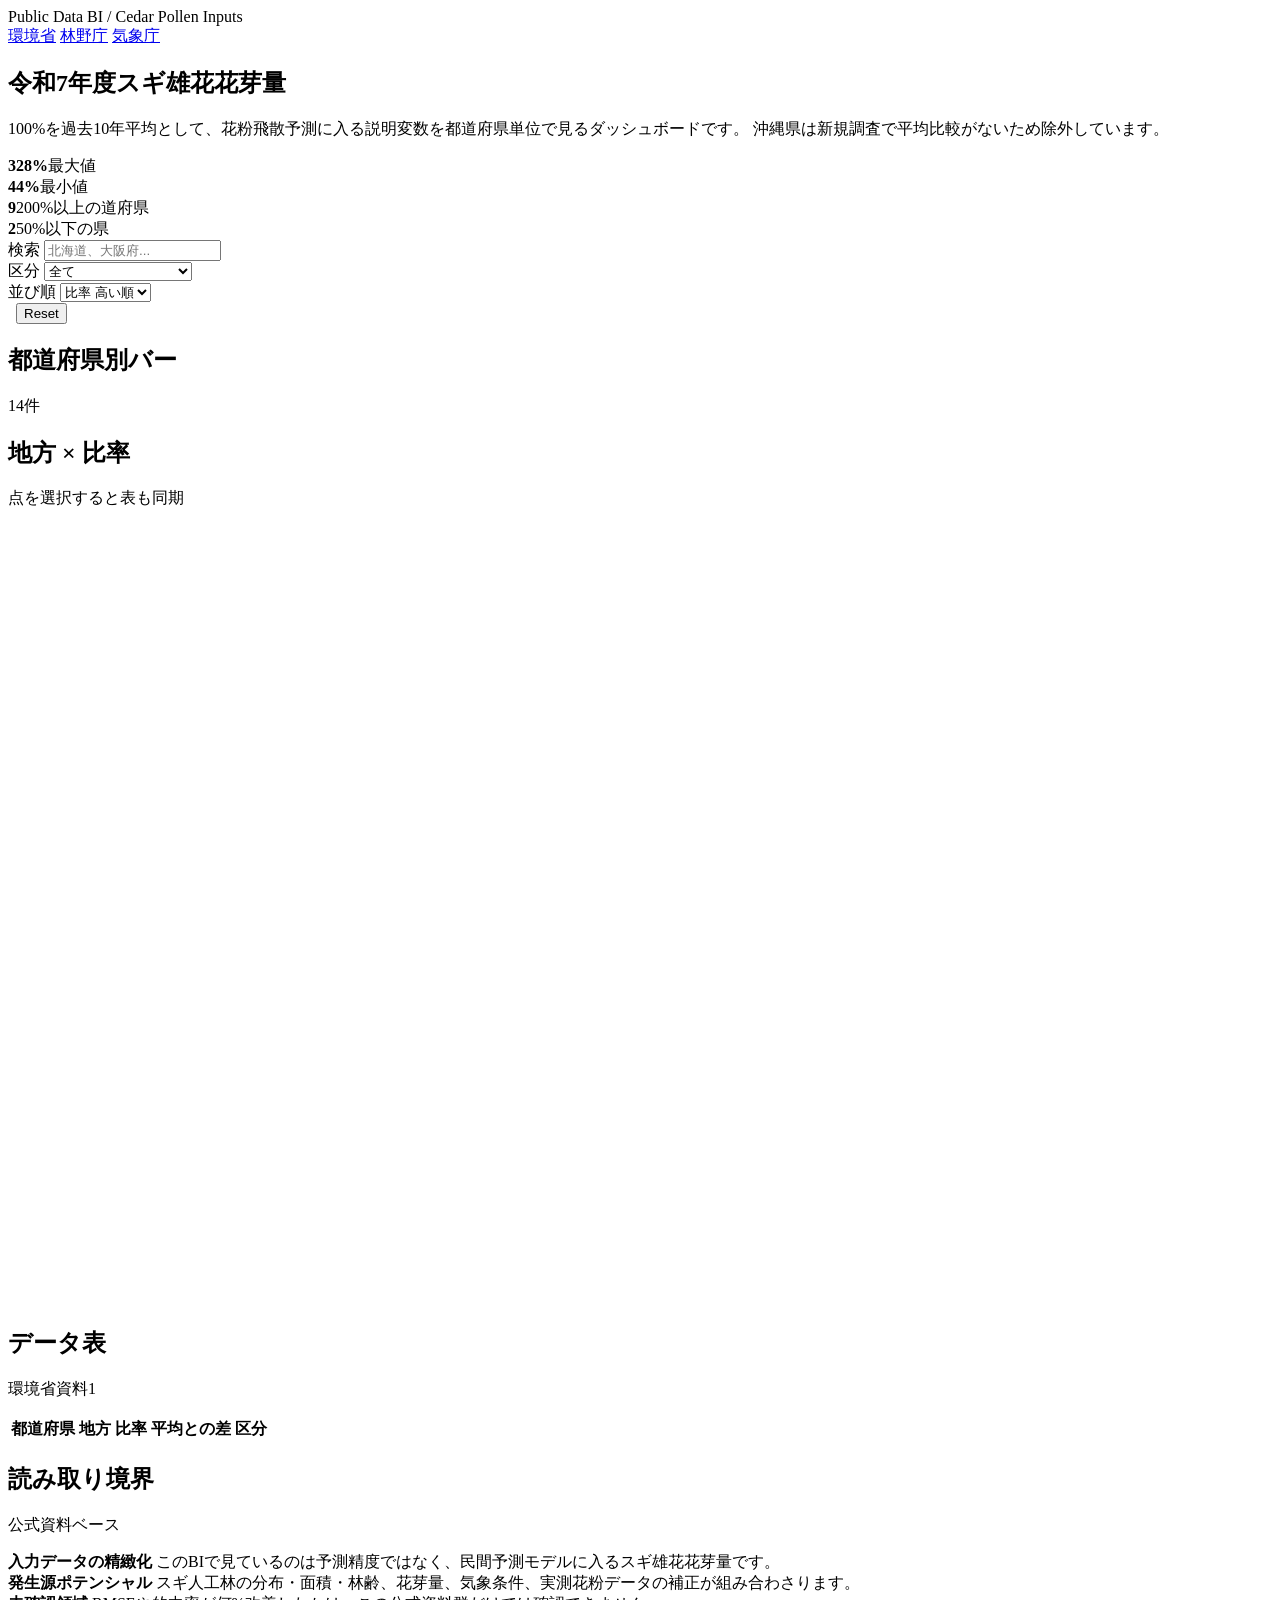
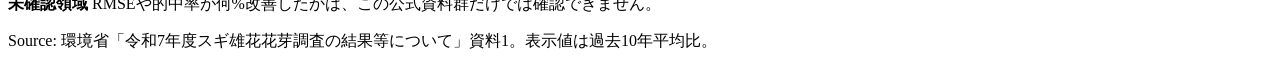
==== bi/index.html @ e86ca0a4 "Deploy cedar pollen BI dashboard" ====
<!DOCTYPE html><html lang="ja"> <head><meta charset="utf-8"><meta name="viewport" content="width=device-width, initial-scale=1"><meta name="description" content="環境省の令和7年度スギ雄花花芽調査を使った、過去10年平均比のインタラクティブBI。"><title>スギ雄花花芽量 BI</title><link rel="stylesheet" href="/cedar-pollen-bi/_astro/bi.BnMPXbu-.css"><script type="module" src="/cedar-pollen-bi/_astro/page.B1D-nYk3.js"></script></head> <body> <main class="shell"> <nav class="topbar" aria-label="外部資料"> <div class="brand"> <span class="brand-mark" aria-hidden="true"></span> <span>Public Data BI / Cedar Pollen Inputs</span> </div> <div class="source-links"> <a href="https://www.env.go.jp/press/press_02181.html">環境省</a> <a href="https://www.rinya.maff.go.jp/j/sin_riyou/kafun/qanda.html">林野庁</a> <a href="https://www.jma.go.jp/jma/kishou/know/kurashi/kafun.html">気象庁</a> </div> </nav> <section class="hero"> <div> <h1>令和7年度スギ雄花花芽量</h1> <p class="lead">
100%を過去10年平均として、花粉飛散予測に入る説明変数を都道府県単位で見るダッシュボードです。
            沖縄県は新規調査で平均比較がないため除外しています。
</p> </div> <div class="metric-grid" aria-label="主要指標"> <div class="metric"><strong id="metricMax">328%</strong><span>最大値</span></div> <div class="metric"><strong id="metricMin">44%</strong><span>最小値</span></div> <div class="metric"><strong id="metricHigh">9</strong><span>200%以上の道府県</span></div> <div class="metric"><strong id="metricLow">2</strong><span>50%以下の県</span></div> </div> </section> <section class="controls" aria-label="表示条件"> <div class="control"> <label for="search">検索</label> <input id="search" type="search" placeholder="北海道、大阪府..."> </div> <div class="control"> <label for="band">区分</label> <select id="band"> <option value="all">全て</option> <option value="high">200%以上</option> <option value="mid">50%超から200%未満</option> <option value="low">50%以下</option> </select> </div> <div class="control"> <label for="sort">並び順</label> <select id="sort"> <option value="desc">比率 高い順</option> <option value="asc">比率 低い順</option> <option value="region">地方順</option> </select> </div> <div class="control"> <label>&nbsp;</label> <button id="reset" type="button">Reset</button> </div> </section> <section class="dash"> <div class="panel"> <div class="panel-head"> <h2>都道府県別バー</h2> <p id="countLabel">14件</p> </div> <div id="barChart" class="chart" style="--max: 350"></div> </div> <div class="panel"> <div class="panel-head"> <h2>地方 × 比率</h2> <p>点を選択すると表も同期</p> </div> <div class="map-wrap"> <svg id="scatter" class="scatter" viewBox="0 0 520 320" role="img" aria-label="地方順の散布図"></svg> </div> </div> <div class="panel"> <div class="panel-head"> <h2>データ表</h2> <p>環境省資料1</p> </div> <div class="table-wrap"> <table> <thead> <tr> <th>都道府県</th> <th>地方</th> <th>比率</th> <th>平均との差</th> <th>区分</th> </tr> </thead> <tbody id="rows"></tbody> </table> </div> </div> <div class="panel"> <div class="panel-head"> <h2>読み取り境界</h2> <p>公式資料ベース</p> </div> <div class="insight-list"> <div class="insight"> <b>入力データの精緻化</b> <span>このBIで見ているのは予測精度ではなく、民間予測モデルに入るスギ雄花花芽量です。</span> </div> <div class="insight"> <b>発生源ポテンシャル</b> <span>スギ人工林の分布・面積・林齢、花芽量、気象条件、実測花粉データの補正が組み合わさります。</span> </div> <div class="insight"> <b>未確認領域</b> <span>RMSEや的中率が何%改善したかは、この公式資料群だけでは確認できません。</span> </div> </div> </div> </section> <p class="footer-note">
Source: 環境省「令和7年度スギ雄花花芽調査の結果等について」資料1。表示値は過去10年平均比。
</p> </main> <div id="tooltip" class="tooltip" role="status" aria-live="polite"></div> <script type="module" src="/cedar-pollen-bi/_astro/bi.astro_astro_type_script_index_0_lang.C79bGoRf.js"></script> </body> </html>
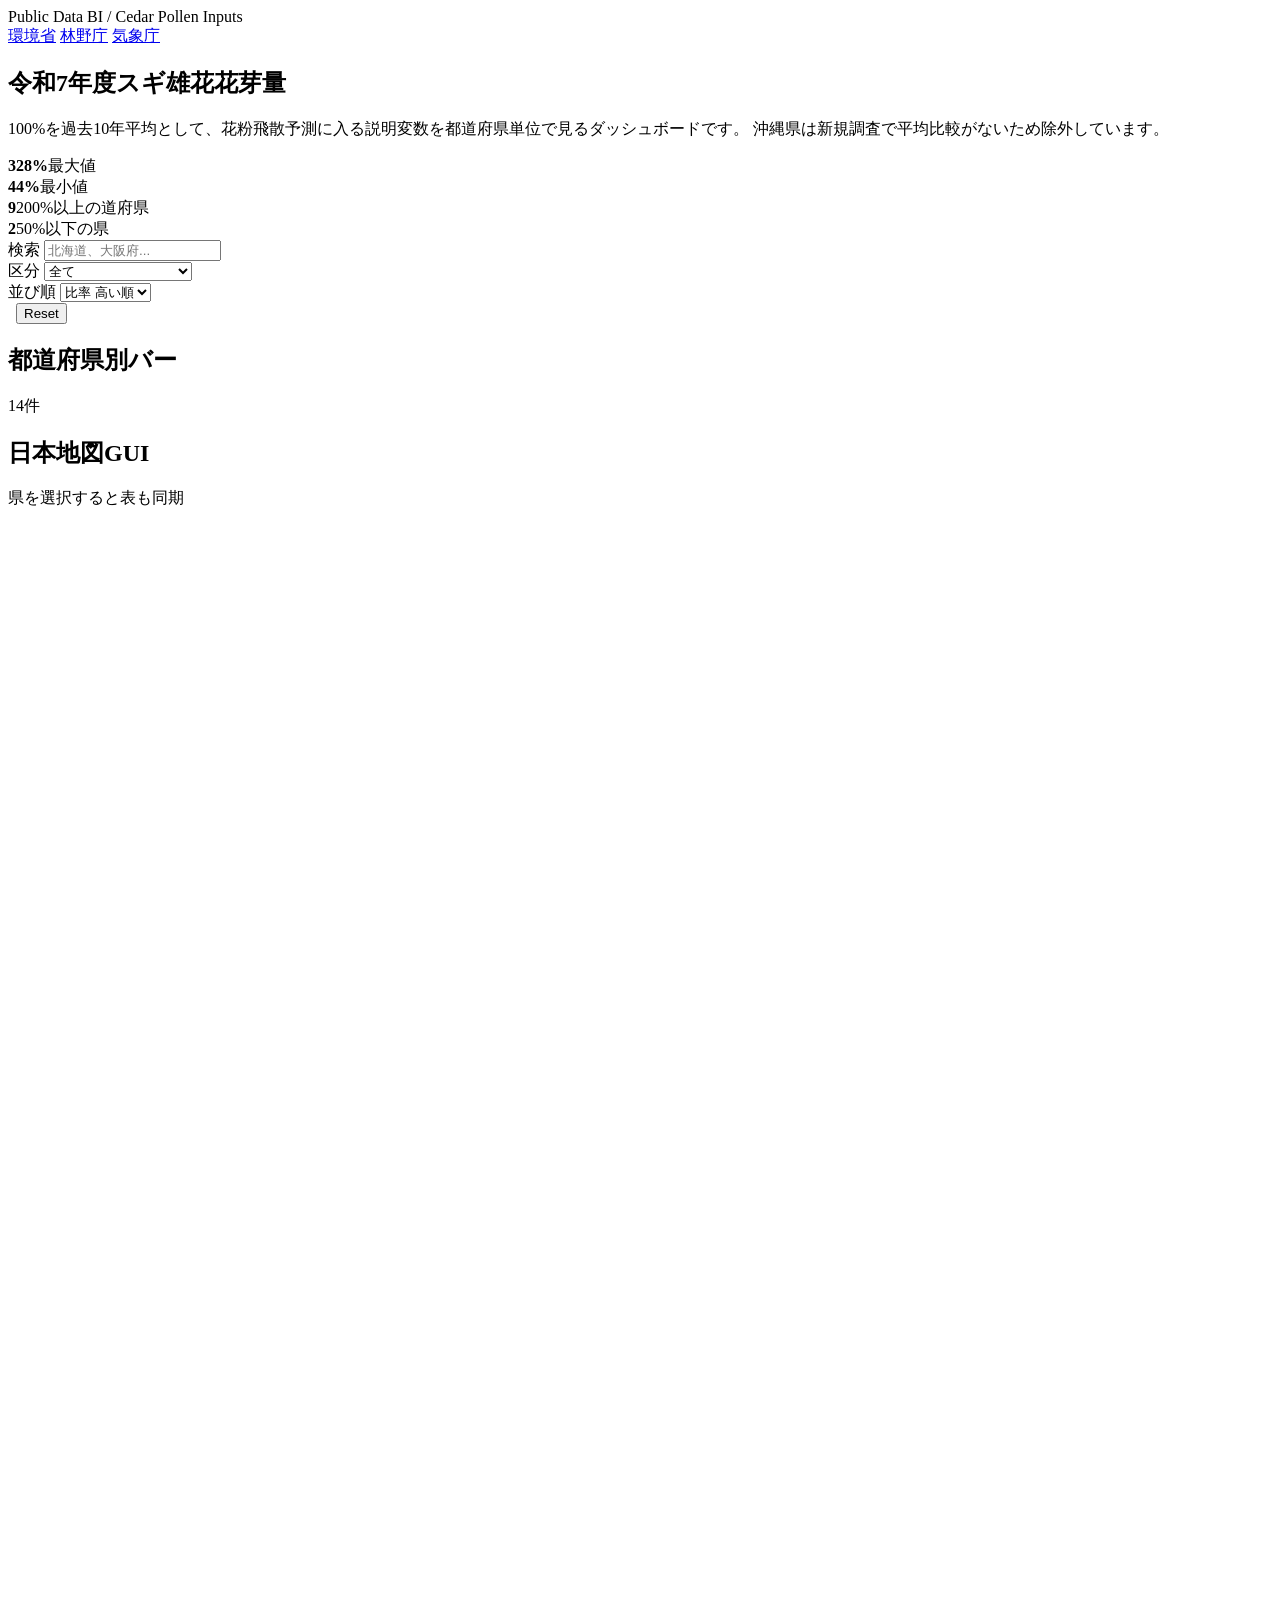
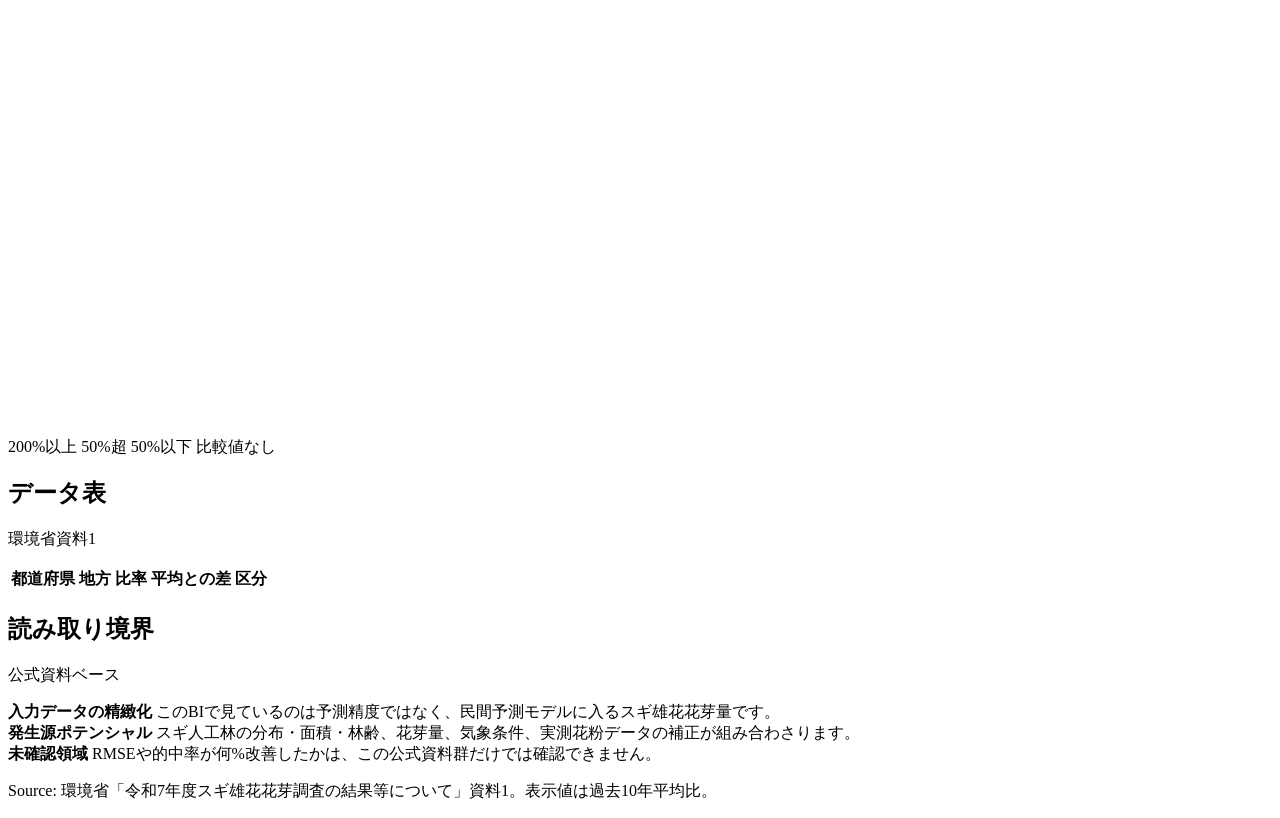
==== commit 69c1fc35: "Add interactive Japan map GUI" ====
--- a/bi/index.html
+++ b/bi/index.html
@@ -1,6 +1,6 @@
-<!DOCTYPE html><html lang="ja"> <head><meta charset="utf-8"><meta name="viewport" content="width=device-width, initial-scale=1"><meta name="description" content="環境省の令和7年度スギ雄花花芽調査を使った、過去10年平均比のインタラクティブBI。"><title>スギ雄花花芽量 BI</title><link rel="stylesheet" href="/cedar-pollen-bi/_astro/bi.BnMPXbu-.css"><script type="module" src="/cedar-pollen-bi/_astro/page.B1D-nYk3.js"></script></head> <body> <main class="shell"> <nav class="topbar" aria-label="外部資料"> <div class="brand"> <span class="brand-mark" aria-hidden="true"></span> <span>Public Data BI / Cedar Pollen Inputs</span> </div> <div class="source-links"> <a href="https://www.env.go.jp/press/press_02181.html">環境省</a> <a href="https://www.rinya.maff.go.jp/j/sin_riyou/kafun/qanda.html">林野庁</a> <a href="https://www.jma.go.jp/jma/kishou/know/kurashi/kafun.html">気象庁</a> </div> </nav> <section class="hero"> <div> <h1>令和7年度スギ雄花花芽量</h1> <p class="lead">
+<!DOCTYPE html><html lang="ja"> <head><meta charset="utf-8"><meta name="viewport" content="width=device-width, initial-scale=1"><meta name="description" content="環境省の令和7年度スギ雄花花芽調査を使った、過去10年平均比のインタラクティブBI。"><title>スギ雄花花芽量 BI</title><link rel="stylesheet" href="/cedar-pollen-bi/_astro/bi.BOpLb-ZR.css"><script type="module" src="/cedar-pollen-bi/_astro/page.B1D-nYk3.js"></script></head> <body> <main class="shell"> <nav class="topbar" aria-label="外部資料"> <div class="brand"> <span class="brand-mark" aria-hidden="true"></span> <span>Public Data BI / Cedar Pollen Inputs</span> </div> <div class="source-links"> <a href="https://www.env.go.jp/press/press_02181.html">環境省</a> <a href="https://www.rinya.maff.go.jp/j/sin_riyou/kafun/qanda.html">林野庁</a> <a href="https://www.jma.go.jp/jma/kishou/know/kurashi/kafun.html">気象庁</a> </div> </nav> <section class="hero"> <div> <h1>令和7年度スギ雄花花芽量</h1> <p class="lead">
 100%を過去10年平均として、花粉飛散予測に入る説明変数を都道府県単位で見るダッシュボードです。
             沖縄県は新規調査で平均比較がないため除外しています。
-</p> </div> <div class="metric-grid" aria-label="主要指標"> <div class="metric"><strong id="metricMax">328%</strong><span>最大値</span></div> <div class="metric"><strong id="metricMin">44%</strong><span>最小値</span></div> <div class="metric"><strong id="metricHigh">9</strong><span>200%以上の道府県</span></div> <div class="metric"><strong id="metricLow">2</strong><span>50%以下の県</span></div> </div> </section> <section class="controls" aria-label="表示条件"> <div class="control"> <label for="search">検索</label> <input id="search" type="search" placeholder="北海道、大阪府..."> </div> <div class="control"> <label for="band">区分</label> <select id="band"> <option value="all">全て</option> <option value="high">200%以上</option> <option value="mid">50%超から200%未満</option> <option value="low">50%以下</option> </select> </div> <div class="control"> <label for="sort">並び順</label> <select id="sort"> <option value="desc">比率 高い順</option> <option value="asc">比率 低い順</option> <option value="region">地方順</option> </select> </div> <div class="control"> <label>&nbsp;</label> <button id="reset" type="button">Reset</button> </div> </section> <section class="dash"> <div class="panel"> <div class="panel-head"> <h2>都道府県別バー</h2> <p id="countLabel">14件</p> </div> <div id="barChart" class="chart" style="--max: 350"></div> </div> <div class="panel"> <div class="panel-head"> <h2>地方 × 比率</h2> <p>点を選択すると表も同期</p> </div> <div class="map-wrap"> <svg id="scatter" class="scatter" viewBox="0 0 520 320" role="img" aria-label="地方順の散布図"></svg> </div> </div> <div class="panel"> <div class="panel-head"> <h2>データ表</h2> <p>環境省資料1</p> </div> <div class="table-wrap"> <table> <thead> <tr> <th>都道府県</th> <th>地方</th> <th>比率</th> <th>平均との差</th> <th>区分</th> </tr> </thead> <tbody id="rows"></tbody> </table> </div> </div> <div class="panel"> <div class="panel-head"> <h2>読み取り境界</h2> <p>公式資料ベース</p> </div> <div class="insight-list"> <div class="insight"> <b>入力データの精緻化</b> <span>このBIで見ているのは予測精度ではなく、民間予測モデルに入るスギ雄花花芽量です。</span> </div> <div class="insight"> <b>発生源ポテンシャル</b> <span>スギ人工林の分布・面積・林齢、花芽量、気象条件、実測花粉データの補正が組み合わさります。</span> </div> <div class="insight"> <b>未確認領域</b> <span>RMSEや的中率が何%改善したかは、この公式資料群だけでは確認できません。</span> </div> </div> </div> </section> <p class="footer-note">
+</p> </div> <div class="metric-grid" aria-label="主要指標"> <div class="metric"><strong id="metricMax">328%</strong><span>最大値</span></div> <div class="metric"><strong id="metricMin">44%</strong><span>最小値</span></div> <div class="metric"><strong id="metricHigh">9</strong><span>200%以上の道府県</span></div> <div class="metric"><strong id="metricLow">2</strong><span>50%以下の県</span></div> </div> </section> <section class="controls" aria-label="表示条件"> <div class="control"> <label for="search">検索</label> <input id="search" type="search" placeholder="北海道、大阪府..."> </div> <div class="control"> <label for="band">区分</label> <select id="band"> <option value="all">全て</option> <option value="high">200%以上</option> <option value="mid">50%超から200%未満</option> <option value="low">50%以下</option> </select> </div> <div class="control"> <label for="sort">並び順</label> <select id="sort"> <option value="desc">比率 高い順</option> <option value="asc">比率 低い順</option> <option value="region">地方順</option> </select> </div> <div class="control"> <label>&nbsp;</label> <button id="reset" type="button">Reset</button> </div> </section> <section class="dash"> <div class="panel"> <div class="panel-head"> <h2>都道府県別バー</h2> <p id="countLabel">14件</p> </div> <div id="barChart" class="chart" style="--max: 350"></div> </div> <div class="panel"> <div class="panel-head"> <h2>日本地図GUI</h2> <p>県を選択すると表も同期</p> </div> <div class="map-wrap"> <svg id="japanMap" class="japan-map" viewBox="0 0 520 620" role="img" aria-label="日本地図タイルGUI"></svg> </div> <div class="map-legend" aria-label="地図凡例"> <span class="legend-item"><span class="legend-swatch high"></span>200%以上</span> <span class="legend-item"><span class="legend-swatch mid"></span>50%超</span> <span class="legend-item"><span class="legend-swatch low"></span>50%以下</span> <span class="legend-item"><span class="legend-swatch"></span>比較値なし</span> </div> </div> <div class="panel"> <div class="panel-head"> <h2>データ表</h2> <p>環境省資料1</p> </div> <div class="table-wrap"> <table> <thead> <tr> <th>都道府県</th> <th>地方</th> <th>比率</th> <th>平均との差</th> <th>区分</th> </tr> </thead> <tbody id="rows"></tbody> </table> </div> </div> <div class="panel"> <div class="panel-head"> <h2>読み取り境界</h2> <p>公式資料ベース</p> </div> <div class="insight-list"> <div class="insight"> <b>入力データの精緻化</b> <span>このBIで見ているのは予測精度ではなく、民間予測モデルに入るスギ雄花花芽量です。</span> </div> <div class="insight"> <b>発生源ポテンシャル</b> <span>スギ人工林の分布・面積・林齢、花芽量、気象条件、実測花粉データの補正が組み合わさります。</span> </div> <div class="insight"> <b>未確認領域</b> <span>RMSEや的中率が何%改善したかは、この公式資料群だけでは確認できません。</span> </div> </div> </div> </section> <p class="footer-note">
 Source: 環境省「令和7年度スギ雄花花芽調査の結果等について」資料1。表示値は過去10年平均比。
-</p> </main> <div id="tooltip" class="tooltip" role="status" aria-live="polite"></div> <script type="module" src="/cedar-pollen-bi/_astro/bi.astro_astro_type_script_index_0_lang.C79bGoRf.js"></script> </body> </html>+</p> </main> <div id="tooltip" class="tooltip" role="status" aria-live="polite"></div> <script type="module" src="/cedar-pollen-bi/_astro/bi.astro_astro_type_script_index_0_lang.BBc-nVcZ.js"></script> </body> </html>
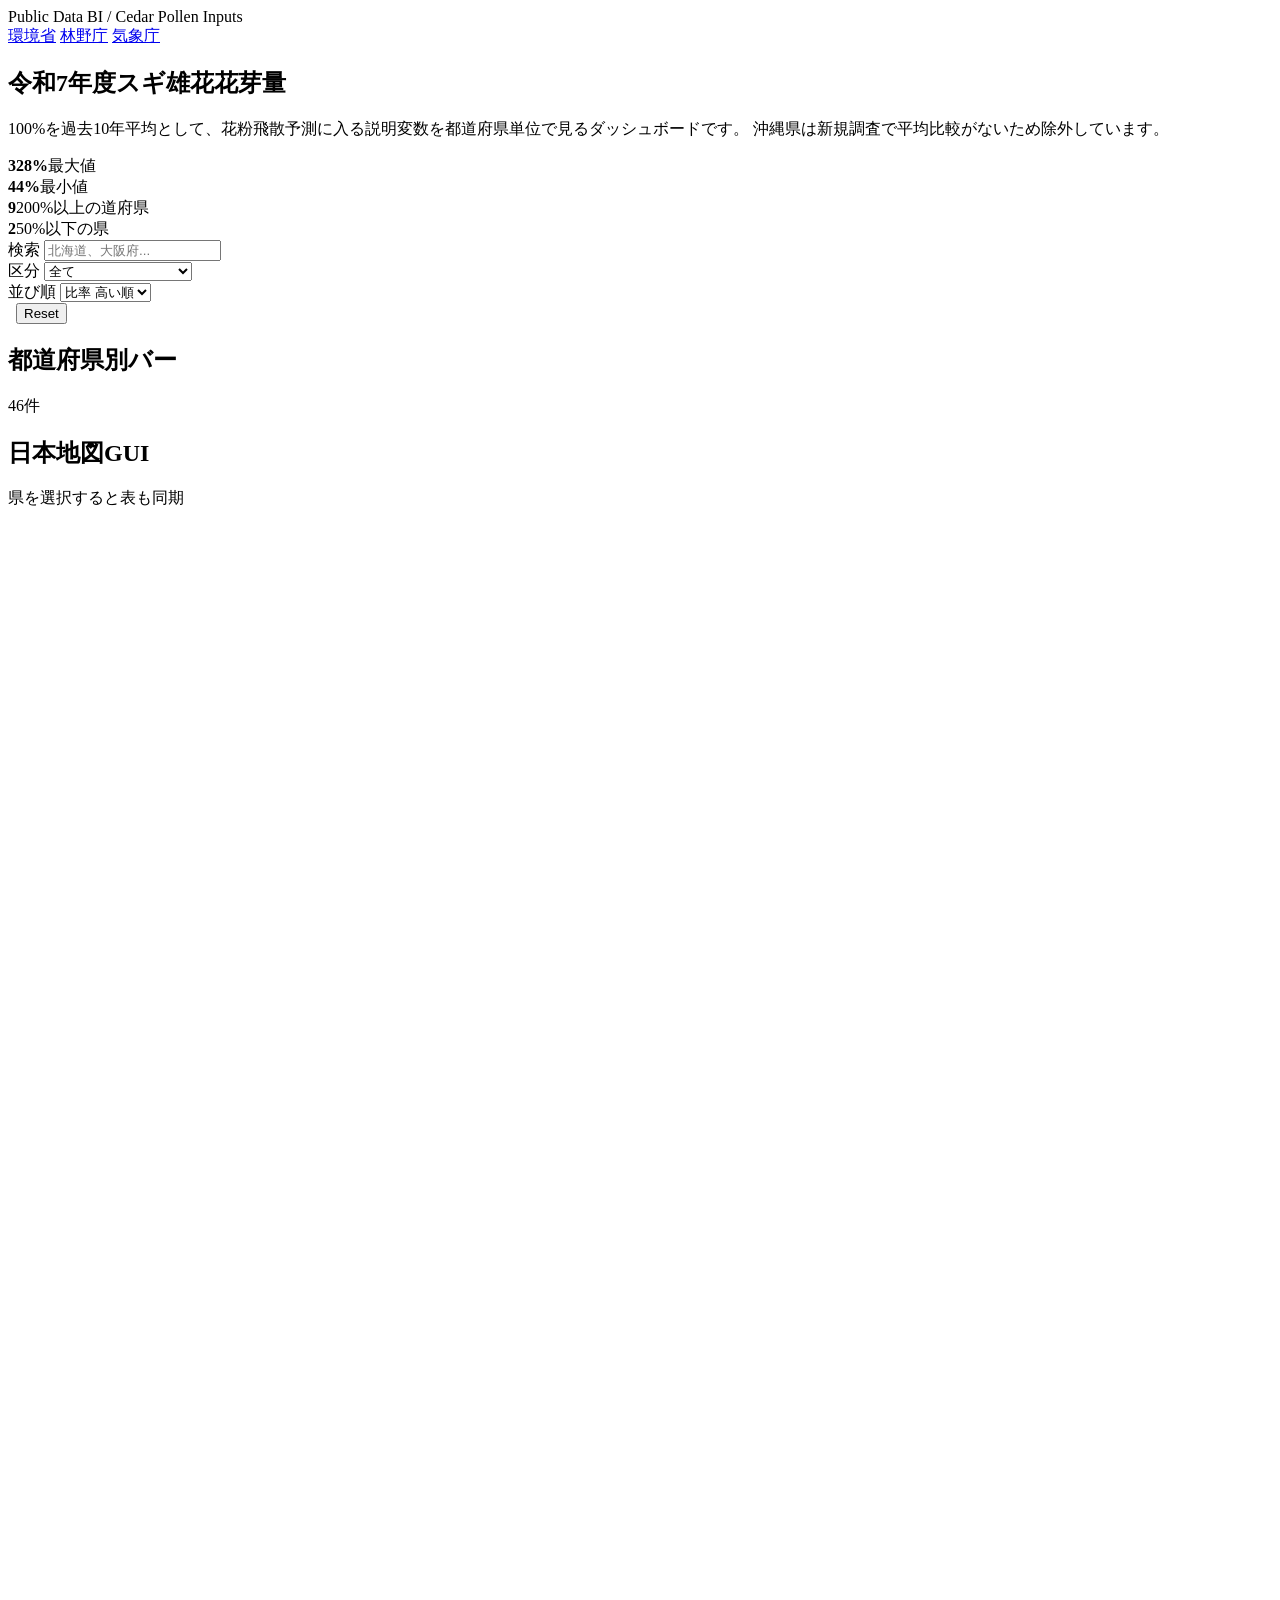
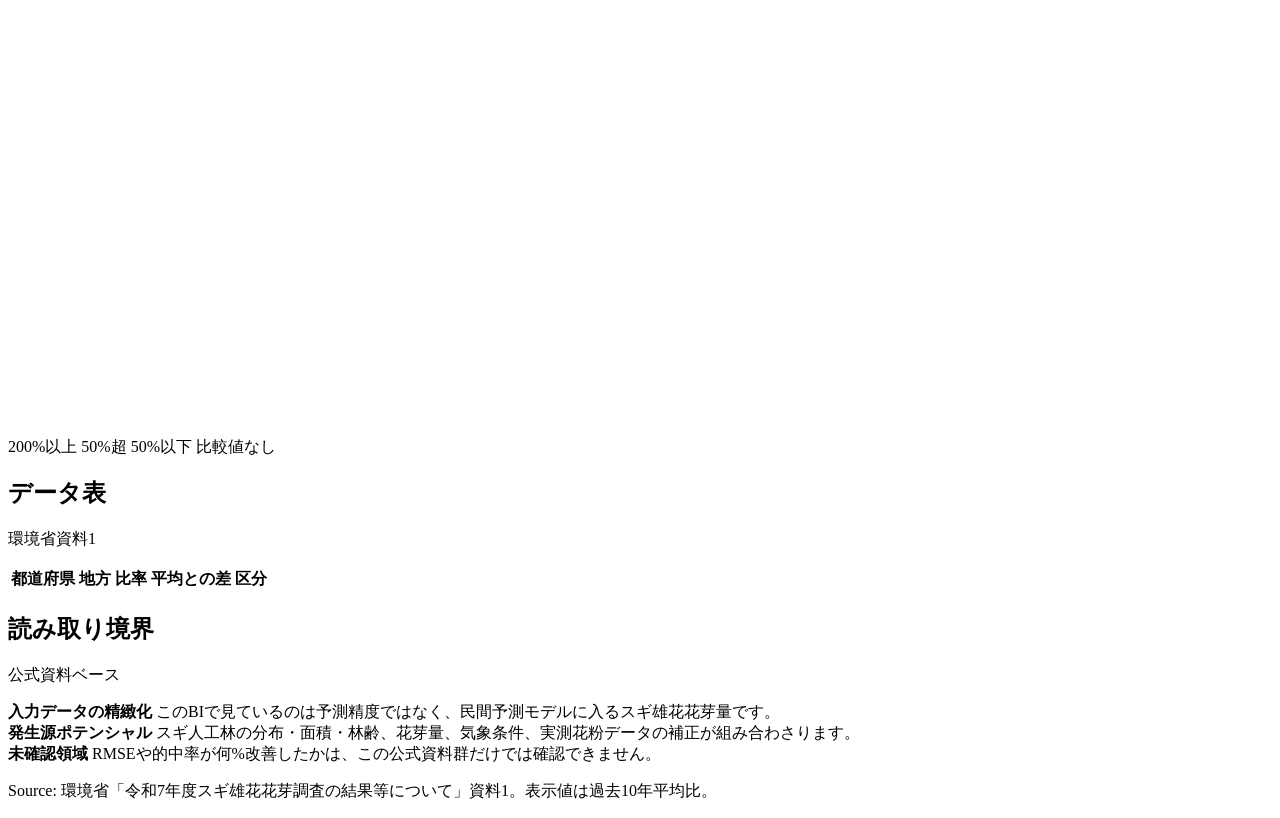
==== commit fe6d6fbf: "fix: keep BI route on the canonical public dataset" ====
--- a/bi/index.html
+++ b/bi/index.html
@@ -1,6 +1,6 @@
 <!DOCTYPE html><html lang="ja"> <head><meta charset="utf-8"><meta name="viewport" content="width=device-width, initial-scale=1"><meta name="description" content="環境省の令和7年度スギ雄花花芽調査を使った、過去10年平均比のインタラクティブBI。"><title>スギ雄花花芽量 BI</title><link rel="stylesheet" href="/cedar-pollen-bi/_astro/bi.BOpLb-ZR.css"><script type="module" src="/cedar-pollen-bi/_astro/page.B1D-nYk3.js"></script></head> <body> <main class="shell"> <nav class="topbar" aria-label="外部資料"> <div class="brand"> <span class="brand-mark" aria-hidden="true"></span> <span>Public Data BI / Cedar Pollen Inputs</span> </div> <div class="source-links"> <a href="https://www.env.go.jp/press/press_02181.html">環境省</a> <a href="https://www.rinya.maff.go.jp/j/sin_riyou/kafun/qanda.html">林野庁</a> <a href="https://www.jma.go.jp/jma/kishou/know/kurashi/kafun.html">気象庁</a> </div> </nav> <section class="hero"> <div> <h1>令和7年度スギ雄花花芽量</h1> <p class="lead">
 100%を過去10年平均として、花粉飛散予測に入る説明変数を都道府県単位で見るダッシュボードです。
             沖縄県は新規調査で平均比較がないため除外しています。
-</p> </div> <div class="metric-grid" aria-label="主要指標"> <div class="metric"><strong id="metricMax">328%</strong><span>最大値</span></div> <div class="metric"><strong id="metricMin">44%</strong><span>最小値</span></div> <div class="metric"><strong id="metricHigh">9</strong><span>200%以上の道府県</span></div> <div class="metric"><strong id="metricLow">2</strong><span>50%以下の県</span></div> </div> </section> <section class="controls" aria-label="表示条件"> <div class="control"> <label for="search">検索</label> <input id="search" type="search" placeholder="北海道、大阪府..."> </div> <div class="control"> <label for="band">区分</label> <select id="band"> <option value="all">全て</option> <option value="high">200%以上</option> <option value="mid">50%超から200%未満</option> <option value="low">50%以下</option> </select> </div> <div class="control"> <label for="sort">並び順</label> <select id="sort"> <option value="desc">比率 高い順</option> <option value="asc">比率 低い順</option> <option value="region">地方順</option> </select> </div> <div class="control"> <label>&nbsp;</label> <button id="reset" type="button">Reset</button> </div> </section> <section class="dash"> <div class="panel"> <div class="panel-head"> <h2>都道府県別バー</h2> <p id="countLabel">14件</p> </div> <div id="barChart" class="chart" style="--max: 350"></div> </div> <div class="panel"> <div class="panel-head"> <h2>日本地図GUI</h2> <p>県を選択すると表も同期</p> </div> <div class="map-wrap"> <svg id="japanMap" class="japan-map" viewBox="0 0 520 620" role="img" aria-label="日本地図タイルGUI"></svg> </div> <div class="map-legend" aria-label="地図凡例"> <span class="legend-item"><span class="legend-swatch high"></span>200%以上</span> <span class="legend-item"><span class="legend-swatch mid"></span>50%超</span> <span class="legend-item"><span class="legend-swatch low"></span>50%以下</span> <span class="legend-item"><span class="legend-swatch"></span>比較値なし</span> </div> </div> <div class="panel"> <div class="panel-head"> <h2>データ表</h2> <p>環境省資料1</p> </div> <div class="table-wrap"> <table> <thead> <tr> <th>都道府県</th> <th>地方</th> <th>比率</th> <th>平均との差</th> <th>区分</th> </tr> </thead> <tbody id="rows"></tbody> </table> </div> </div> <div class="panel"> <div class="panel-head"> <h2>読み取り境界</h2> <p>公式資料ベース</p> </div> <div class="insight-list"> <div class="insight"> <b>入力データの精緻化</b> <span>このBIで見ているのは予測精度ではなく、民間予測モデルに入るスギ雄花花芽量です。</span> </div> <div class="insight"> <b>発生源ポテンシャル</b> <span>スギ人工林の分布・面積・林齢、花芽量、気象条件、実測花粉データの補正が組み合わさります。</span> </div> <div class="insight"> <b>未確認領域</b> <span>RMSEや的中率が何%改善したかは、この公式資料群だけでは確認できません。</span> </div> </div> </div> </section> <p class="footer-note">
+</p> </div> <div class="metric-grid" aria-label="主要指標"> <div class="metric"><strong id="metricMax">328%</strong><span>最大値</span></div> <div class="metric"><strong id="metricMin">44%</strong><span>最小値</span></div> <div class="metric"><strong id="metricHigh">9</strong><span>200%以上の道府県</span></div> <div class="metric"><strong id="metricLow">2</strong><span>50%以下の県</span></div> </div> </section> <section class="controls" aria-label="表示条件"> <div class="control"> <label for="search">検索</label> <input id="search" type="search" placeholder="北海道、大阪府..."> </div> <div class="control"> <label for="band">区分</label> <select id="band"> <option value="all">全て</option> <option value="high">200%以上</option> <option value="mid">50%超から200%未満</option> <option value="low">50%以下</option> </select> </div> <div class="control"> <label for="sort">並び順</label> <select id="sort"> <option value="desc">比率 高い順</option> <option value="asc">比率 低い順</option> <option value="region">地方順</option> </select> </div> <div class="control"> <label>&nbsp;</label> <button id="reset" type="button">Reset</button> </div> </section> <section class="dash"> <div class="panel"> <div class="panel-head"> <h2>都道府県別バー</h2> <p id="countLabel">46件</p> </div> <div id="barChart" class="chart" style="--max: 350"></div> </div> <div class="panel"> <div class="panel-head"> <h2>日本地図GUI</h2> <p>県を選択すると表も同期</p> </div> <div class="map-wrap"> <svg id="japanMap" class="japan-map" viewBox="0 0 520 620" role="img" aria-label="日本地図タイルGUI"></svg> </div> <div class="map-legend" aria-label="地図凡例"> <span class="legend-item"><span class="legend-swatch high"></span>200%以上</span> <span class="legend-item"><span class="legend-swatch mid"></span>50%超</span> <span class="legend-item"><span class="legend-swatch low"></span>50%以下</span> <span class="legend-item"><span class="legend-swatch"></span>比較値なし</span> </div> </div> <div class="panel"> <div class="panel-head"> <h2>データ表</h2> <p>環境省資料1</p> </div> <div class="table-wrap"> <table> <thead> <tr> <th>都道府県</th> <th>地方</th> <th>比率</th> <th>平均との差</th> <th>区分</th> </tr> </thead> <tbody id="rows"></tbody> </table> </div> </div> <div class="panel"> <div class="panel-head"> <h2>読み取り境界</h2> <p>公式資料ベース</p> </div> <div class="insight-list"> <div class="insight"> <b>入力データの精緻化</b> <span>このBIで見ているのは予測精度ではなく、民間予測モデルに入るスギ雄花花芽量です。</span> </div> <div class="insight"> <b>発生源ポテンシャル</b> <span>スギ人工林の分布・面積・林齢、花芽量、気象条件、実測花粉データの補正が組み合わさります。</span> </div> <div class="insight"> <b>未確認領域</b> <span>RMSEや的中率が何%改善したかは、この公式資料群だけでは確認できません。</span> </div> </div> </div> </section> <p class="footer-note">
 Source: 環境省「令和7年度スギ雄花花芽調査の結果等について」資料1。表示値は過去10年平均比。
-</p> </main> <div id="tooltip" class="tooltip" role="status" aria-live="polite"></div> <script type="module" src="/cedar-pollen-bi/_astro/bi.astro_astro_type_script_index_0_lang.BBc-nVcZ.js"></script> </body> </html>+</p> </main> <div id="tooltip" class="tooltip" role="status" aria-live="polite"></div> <script type="module" src="/cedar-pollen-bi/pollen-bi.js"></script> </body> </html>
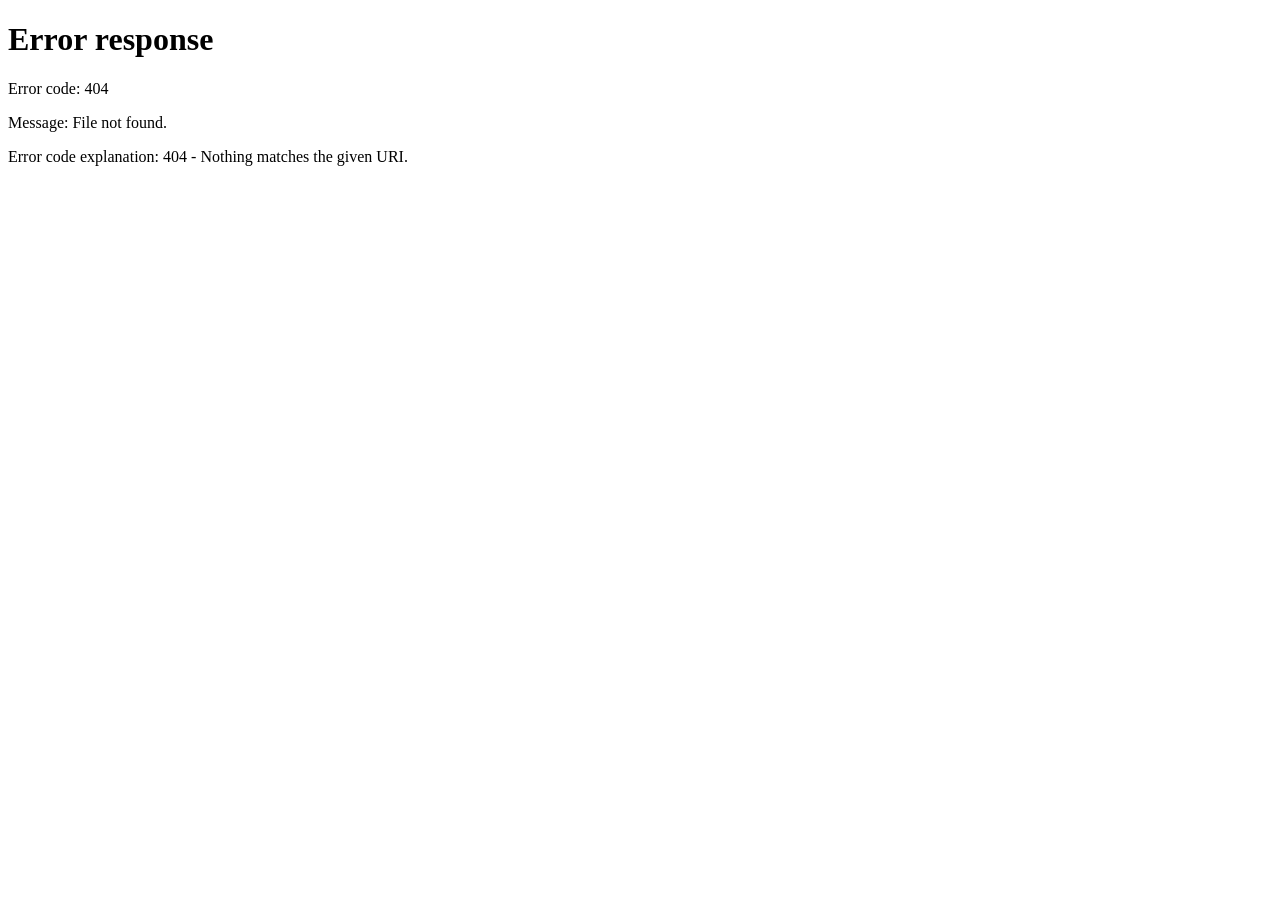
==== commit 9d710c90: "refactor: keep one canonical BI route" ====
--- a/bi/index.html
+++ b/bi/index.html
@@ -1,6 +1 @@
-<!DOCTYPE html><html lang="ja"> <head><meta charset="utf-8"><meta name="viewport" content="width=device-width, initial-scale=1"><meta name="description" content="環境省の令和7年度スギ雄花花芽調査を使った、過去10年平均比のインタラクティブBI。"><title>スギ雄花花芽量 BI</title><link rel="stylesheet" href="/cedar-pollen-bi/_astro/bi.BOpLb-ZR.css"><script type="module" src="/cedar-pollen-bi/_astro/page.B1D-nYk3.js"></script></head> <body> <main class="shell"> <nav class="topbar" aria-label="外部資料"> <div class="brand"> <span class="brand-mark" aria-hidden="true"></span> <span>Public Data BI / Cedar Pollen Inputs</span> </div> <div class="source-links"> <a href="https://www.env.go.jp/press/press_02181.html">環境省</a> <a href="https://www.rinya.maff.go.jp/j/sin_riyou/kafun/qanda.html">林野庁</a> <a href="https://www.jma.go.jp/jma/kishou/know/kurashi/kafun.html">気象庁</a> </div> </nav> <section class="hero"> <div> <h1>令和7年度スギ雄花花芽量</h1> <p class="lead">
-100%を過去10年平均として、花粉飛散予測に入る説明変数を都道府県単位で見るダッシュボードです。
-            沖縄県は新規調査で平均比較がないため除外しています。
-</p> </div> <div class="metric-grid" aria-label="主要指標"> <div class="metric"><strong id="metricMax">328%</strong><span>最大値</span></div> <div class="metric"><strong id="metricMin">44%</strong><span>最小値</span></div> <div class="metric"><strong id="metricHigh">9</strong><span>200%以上の道府県</span></div> <div class="metric"><strong id="metricLow">2</strong><span>50%以下の県</span></div> </div> </section> <section class="controls" aria-label="表示条件"> <div class="control"> <label for="search">検索</label> <input id="search" type="search" placeholder="北海道、大阪府..."> </div> <div class="control"> <label for="band">区分</label> <select id="band"> <option value="all">全て</option> <option value="high">200%以上</option> <option value="mid">50%超から200%未満</option> <option value="low">50%以下</option> </select> </div> <div class="control"> <label for="sort">並び順</label> <select id="sort"> <option value="desc">比率 高い順</option> <option value="asc">比率 低い順</option> <option value="region">地方順</option> </select> </div> <div class="control"> <label>&nbsp;</label> <button id="reset" type="button">Reset</button> </div> </section> <section class="dash"> <div class="panel"> <div class="panel-head"> <h2>都道府県別バー</h2> <p id="countLabel">46件</p> </div> <div id="barChart" class="chart" style="--max: 350"></div> </div> <div class="panel"> <div class="panel-head"> <h2>日本地図GUI</h2> <p>県を選択すると表も同期</p> </div> <div class="map-wrap"> <svg id="japanMap" class="japan-map" viewBox="0 0 520 620" role="img" aria-label="日本地図タイルGUI"></svg> </div> <div class="map-legend" aria-label="地図凡例"> <span class="legend-item"><span class="legend-swatch high"></span>200%以上</span> <span class="legend-item"><span class="legend-swatch mid"></span>50%超</span> <span class="legend-item"><span class="legend-swatch low"></span>50%以下</span> <span class="legend-item"><span class="legend-swatch"></span>比較値なし</span> </div> </div> <div class="panel"> <div class="panel-head"> <h2>データ表</h2> <p>環境省資料1</p> </div> <div class="table-wrap"> <table> <thead> <tr> <th>都道府県</th> <th>地方</th> <th>比率</th> <th>平均との差</th> <th>区分</th> </tr> </thead> <tbody id="rows"></tbody> </table> </div> </div> <div class="panel"> <div class="panel-head"> <h2>読み取り境界</h2> <p>公式資料ベース</p> </div> <div class="insight-list"> <div class="insight"> <b>入力データの精緻化</b> <span>このBIで見ているのは予測精度ではなく、民間予測モデルに入るスギ雄花花芽量です。</span> </div> <div class="insight"> <b>発生源ポテンシャル</b> <span>スギ人工林の分布・面積・林齢、花芽量、気象条件、実測花粉データの補正が組み合わさります。</span> </div> <div class="insight"> <b>未確認領域</b> <span>RMSEや的中率が何%改善したかは、この公式資料群だけでは確認できません。</span> </div> </div> </div> </section> <p class="footer-note">
-Source: 環境省「令和7年度スギ雄花花芽調査の結果等について」資料1。表示値は過去10年平均比。
-</p> </main> <div id="tooltip" class="tooltip" role="status" aria-live="polite"></div> <script type="module" src="/cedar-pollen-bi/pollen-bi.js"></script> </body> </html>+<!doctype html><html lang="ja"><head><meta charset="utf-8"><meta name="viewport" content="width=device-width,initial-scale=1"><link rel="canonical" href="https://kafka2306.github.io/cedar-pollen-bi/"><meta http-equiv="refresh" content="0; url=/cedar-pollen-bi/"><title>Cedar Pollen BI</title></head><body><p><a href="/cedar-pollen-bi/">Cedar Pollen BI を開く</a></p></body></html>
